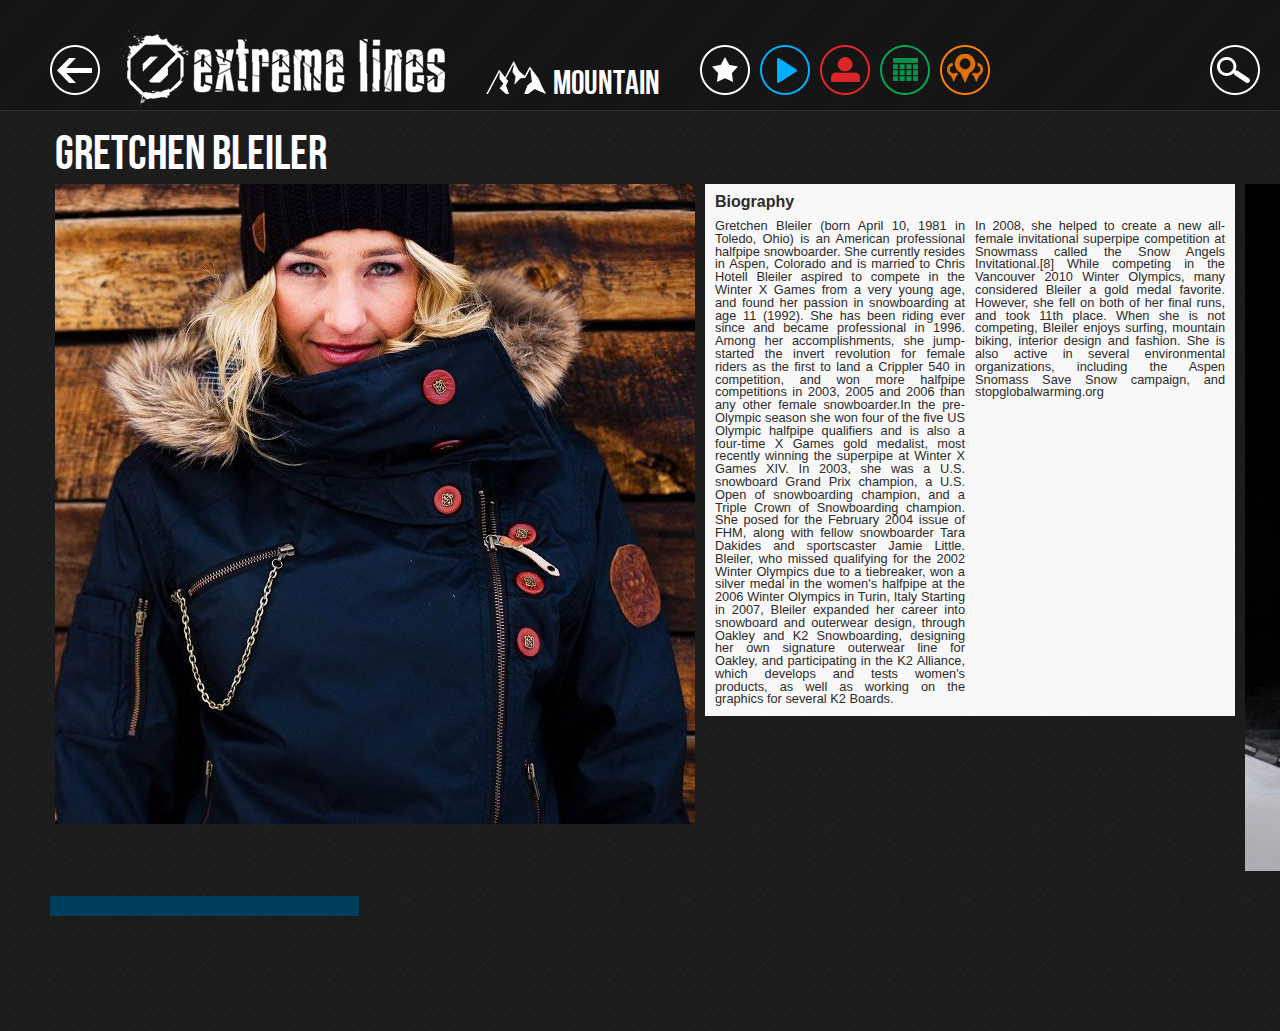
==== athlete.html @ 6b8eccd9 "athlete" ====
<!DOCTYPE HTML>
<html lang="en-US" xmlns:og="http://ogp.me/ns#"
      xmlns:fb="https://www.facebook.com/2008/fbml">

<head>
    <meta charset="UTF-8">
    <title></title>
    <meta property="og:title" content=""/>
    <meta property="og:type" content="video"/>
    <meta property="og:url" content="http://www.imdb.com/title/tt0117500/"/>
    <meta property="og:image" content="http://ia.media-imdb.com/rock.jpg"/>

    <link rel="stylesheet" href="css/reset.css">
    <link rel="stylesheet" href="css/main.css">

    <script type="text/javascript" src="js/bdd.json"></script>
    <script type="text/javascript" src="js/jquery-1.7.2.min.js"></script>
    <script type="text/javascript" src="js/main.js"></script>
    <script type="text/javascript" src="js/jquery.tinyscrollbar.min.js"></script>
    <script type="text/javascript" src="js/jquery.tipsy.js"></script>

    <!--[if lt IE 9]>
    <script src="http://html5shiv.googlecode.com/svn/trunk/html5.js"></script>
    <![endif]-->

    <!--[if (gte IE 6)&(lte IE 8)]>
    <script type="text/javascript" src="js/selectivizr-min.js"></script>
    <![endif]-->

</head>

<body>
    <div id="fb-root"></div>
<script>(function(d, s, id) {
  var js, fjs = d.getElementsByTagName(s)[0];
  if (d.getElementById(id)) return;
  js = d.createElement(s); js.id = id;
  js.src = "//connect.facebook.net/fr_FR/all.js#xfbml=1&appId=459296267443362";
  fjs.parentNode.insertBefore(js, fjs);
}(document, 'script', 'facebook-jssdk'));</script>
    <header>
        <a href="index.html" class="back"></a>
        <a href="hub.html">
            <img src="img/logo.png" alt="e-Lines">
        </a>
        <h1>Mountain</h1>
        <nav>
            <ul>
                <li><a id="scrollbar1-anchor" href="#" title="Featured"></a></li>
                <li><a id="scrollbar2-anchor" href="#" title="Videos"></a></li>
                <li><a id="scrollbar3-anchor" href="#" title="Athletes"></a></li>
                <li><a id="scrollbar4-anchor" href="#" title="Events"></a></li>
                <li><a id="scrollbar5-anchor" href="#" title="Places"></a></li>
                <li><a id="search" href="#" title="Search"></a></li>
            </ul>
        </nav>
        <div id="search_area">
            <form>
                <label for="search">Search</label>
                <input type="text" placeholder="Type your search here" name="search" id="q">
                <input type="submit" value="OK">
            </form>
            <ul>
                <li class="selected" id="s_video"><a href="#"><span></span>Videos</a></li>
                <li class="selected" id="s_athlete"><a href="#"><span></span>Athletes</a></li>
                <li class="selected" id="s_event"><a href="#"><span></span>Events</a></li>
                <li class="selected" id="s_place"><a href="#"><span></span>Places</a></li>
            </ul>
            <ul id="res_search">
            </ul>
        </div>
    </header>

    <div id="scrollbar1">
        <div class="scrollbar"><div class="track"><div class="thumb"><div class="end"></div></div></div></div>
        <div class="viewport">
            <div class="overview">
                <div id="biopic">
                    <h2><a id="title_athlete_big" href="#">Gretchen Bleiler</a></h2>
                    <div class="fb-like" data-send="false" data-width="450" data-show-faces="true"></div>
                    <div id="biopic" class="category_content">
                        <img src="img/Montagne/Snowboard/gretchen_bleiler/portrait_big.jpg">
                        <div id="description">
                            <h3>Biography</h3>
                            <p>Gretchen Bleiler (born April 10, 1981 in Toledo, Ohio) is an American professional halfpipe snowboarder. She currently resides in Aspen, Colorado and is married to Chris Hotell
Bleiler aspired to compete in the Winter X Games from a very young age, and found her passion in snowboarding at age 11 (1992). She has been riding ever since and became professional in 1996. Among her accomplishments, she jump-started the invert revolution for female riders as the first to land a Crippler 540 in competition, and won more halfpipe competitions in 2003, 2005 and 2006 than any other female snowboarder.In the pre-Olympic season she won four of the five US Olympic halfpipe qualifiers and is also a four-time X Games gold medalist, most recently winning the superpipe at Winter X Games XIV.
In 2003, she was a U.S. snowboard Grand Prix champion, a U.S. Open of snowboarding champion, and a Triple Crown of Snowboarding champion.
She posed for the February 2004 issue of FHM, along with fellow snowboarder Tara Dakides and sportscaster Jamie Little.
Bleiler, who missed qualifying for the 2002 Winter Olympics due to a tiebreaker, won a silver medal in the women's halfpipe at the 2006 Winter Olympics in Turin, Italy
Starting in 2007, Bleiler expanded her career into snowboard and outerwear design, through Oakley and K2 Snowboarding, designing her own signature outerwear line for Oakley, and participating in the K2 Alliance, which develops and tests women's products, as well as working on the graphics for several K2 Boards.</p>
<p>In 2008, she helped to create a new all-female invitational superpipe competition at Snowmass called the Snow Angels Invitational.[8]
While competing in the Vancouver 2010 Winter Olympics, many considered Bleiler a gold medal favorite. However, she fell on both of her final runs, and took 11th place.
When she is not competing, Bleiler enjoys surfing, mountain biking, interior design and fashion. She is also active in several environmental organizations, including the Aspen Snomass Save Snow campaign, and stopglobalwarming.org</p>
                        </div>
                        <img src="img/Montagne/Snowboard/gretchen_bleiler/0001-c77518a7-4f2422e6-a66c-01c0b708.jpeg">
                        <img src="img/Montagne/Snowboard/gretchen_bleiler/Gretchen-Bleiler-Snowboarding-6-1800x2880.jpeg">
                        <div class="clear"></div>
                    </div>
                </div>
            </div>
        </div>
    </div>
    
</body>
</html>
---- css/main.css ----
html, body { height: 100%; width: 100%; margin: 0; }

@font-face {
    font-family: 'BebasNeueRegular';
    src: url('fonts/BebasNeue-webfont.eot');
    src: url('fonts/BebasNeue-webfont.eot?#iefix') format('embedded-opentype'),
         url('fonts/BebasNeue-webfont.woff') format('woff'),
         url('fonts/BebasNeue-webfont.ttf') format('truetype'),
         url('fonts/BebasNeue-webfont.svg#BebasNeueRegular') format('svg');
    font-weight: normal;
    font-style: normal;
}

body {
    background-color: #000;
    font-size: 62.5%;
    background: #000 url('img/bg_pattern.png');
    padding: 0;
    position: relative;
    overflow: hidden;
    font-family: Tahoma, Arial, sans-serif;
}

header { width: 100%; height: 80px; padding-top: 30px; padding-left: 5em; /*background: rgb(0, 0, 0); The Fallback */background-color:rgba(0,0,0,0.25); border-bottom: 1px solid rgba(255,255,255,0.1); }

header a { display: inline-block; float: left;}
header a.back { width: 50px; height: 50px; background: url('img/back_button.png'); margin: 1.5em 2em 0 0; }
header a.back:hover { background-position: 0 -50px; }
header a.back:active { background-position: 0 -100px; }

header h1 { display: inline-block;  font-family: 'BebasNeueRegular'; font-size: 3.4em; color: #FFF; margin: .9em 0 0 1em; padding-left: .2em; float: left; }
header h1::before { content: url('img/sprite_universes.png'); margin-right: .2em; }

/****
    HOME
**/

@-webkit-keyframes textAnim{ from{ left: -260px; opacity: 0;} to { left: 0; opacity: 1;} } 
   @-moz-keyframes textAnim{ from{ left: -260px; opacity: 0;} to { left: 0; opacity: 1;} } 
    @-ms-keyframes textAnim{ from{ left: -260px; opacity: 0;} to { left: 0; opacity: 1;} } 
     @-o-keyframes textAnim{ from{ left: -260px; opacity: 0;} to { left: 0; opacity: 1;} } 
        @keyframes textAnim{ from{ left: -260px; opacity: 0;} to { left: 0; opacity: 1;} } 

@-webkit-keyframes iconAnim{ from{ width: 50px; height: 50px; background-size: 50px; margin: 100px; opacity: 0;} to { width:250px; height:250px; margin: 0; opacity: 1;} } 
   @-moz-keyframes iconAnim{ from{ width: 50px; height: 50px; background-size: 50px; margin: 100px; opacity: 0;} to { width:250px; height:250px; margin: 0; opacity: 1;} } 
    @-ms-keyframes iconAnim{ from{ width: 50px; height: 50px; background-size: 50px; margin: 100px; opacity: 0;} to { width:250px; height:250px; margin: 0; opacity: 1;} } 
     @-o-keyframes iconAnim{ from{ width: 50px; height: 50px; background-size: 50px; margin: 100px; opacity: 0;} to { width:250px; height:250px; margin: 0; opacity: 1;} } 
        @keyframes iconAnim{ from{ width: 50px; height: 50px; background-size: 50px; margin: 100px; opacity: 0;} to { width:250px; height:250px; margin: 0; opacity: 1;} } 

#head_home { padding-left:0px; }
#head_home img { display:block; margin:0 auto; width: 325px;}

#choice {margin:0 auto; margin-top:4%; width:520px; height:520px;}
#choice ul li {width:250px;height:250px;margin:5px;float:left;}
#choice ul li a {outline: rgba(127, 127, 127, .0) solid 2px; width:250px;height:250px;display:block; -webkit-transition: all .5s ease-in-out; -moz-transition: all .5s ease-in-out; -ms-transition: all .5s ease-in-out; -o-transition: all .5s ease-in-out; transition: all .5s ease-in-out;}
#choice ul li a:hover {outline: rgba(127, 127, 127, .5) solid 2px;-webkit-transition: all .5s ease-in-out; -moz-transition: all .5s ease-in-out; -ms-transition: all .5s ease-in-out; -o-transition: all .5s ease-in-out; transition: all .5s ease-in-out;}
#choice ul li a:active{outline: rgba(127, 127, 127, .5) solid 2px;-webkit-transition: none; -moz-transition: none; -ms-transition: none; -o-transition: none; transition: none;}
#choice ul li:nth-of-type(1) {
    position: relative;
        -webkit-animation: textAnim .75s ease-in-out;
           -moz-animation: textAnim .75s ease-in-out;
            -ms-animation: textAnim .75s ease-in-out;
             -o-animation: textAnim .75s ease-in-out;
                animation: textAnim .75s ease-in-out;
}
#choice ul li:nth-of-type(2) a {
        -webkit-animation: iconAnim 1s ease-in-out .75s forwards;
           -moz-animation: iconAnim 1s ease-in-out .75s forwards;
            -ms-animation: iconAnim 1s ease-in-out .75s forwards;
             -o-animation: iconAnim 1s ease-in-out .75s forwards;
                animation: iconAnim 1s ease-in-out .75s forwards;
                background: url('img/univ_montagne.png') no-repeat center;
                background-size: 250px;
                opacity: 0;
}

#choice ul li:nth-of-type(3) a {
        -webkit-animation: iconAnim 1s ease-in-out 1.5s forwards;
           -moz-animation: iconAnim 1s ease-in-out 1.5s forwards;
            -ms-animation: iconAnim 1s ease-in-out 1.5s forwards;
             -o-animation: iconAnim 1s ease-in-out 1.5s forwards;
                animation: iconAnim 1s ease-in-out 1.5s forwards;
                background: url('img/univ_mer.png') no-repeat center;
                background-size: 250px;
                opacity: 0;
} 
#choice ul li:nth-of-type(4) a {
        -webkit-animation: iconAnim 1s ease-in-out 2.25s forwards;
           -moz-animation: iconAnim 1s ease-in-out 2.25s forwards;
            -ms-animation: iconAnim 1s ease-in-out 2.25s forwards;
             -o-animation: iconAnim 1s ease-in-out 2.25s forwards;
                animation: iconAnim 1s ease-in-out 2.25s forwards;
                background: url('img/univ_urbain.png') no-repeat center; 
                background-size: 250px;
                opacity: 0;
} 

#choice ul li:nth-of-type(2) a:hover {background: url('img/univ_montagne_hover.png') no-repeat; background-size: 250px;} 
#choice ul li:nth-of-type(3) a:hover {background: url('img/univ_mer_hover.png') no-repeat; background-size: 250px;} 
#choice ul li:nth-of-type(4) a:hover {background: url('img/univ_urbain_hover.png') no-repeat; background-size: 250px;} 

#choice ul li p {
    font-family: 'BebasNeueRegular';
    background-color:white;
    font-size:7.15em;
    padding:8px 15px 0px 15px;
    margin-bottom:10px;
    line-height:68px;
    height:68px;
    }
    
#choice ul li p:nth-of-type(1){display:table;}
#choice ul li p:nth-of-type(2){display:table;}
#choice ul li p:nth-of-type(3){height:70px;line-height:70px;}
/****
    HUB MENU
**/

header nav { float: left; margin-left: 3em; margin-top: 1.5em; }
header nav ul li { float: left; }
header nav ul li:nth-of-type(6) { position:absolute; right: 2em; }
header nav a { width: 50px; height: 50px; margin-left: 1em; background: url('img/sprite_global.png') no-repeat; }
header nav ul li:nth-of-type(2) a { background-position: 0 -50px; }
header nav ul li:nth-of-type(3) a { background-position: 0 -100px; }
header nav ul li:nth-of-type(4) a { background-position: 0 -150px; }
header nav ul li:nth-of-type(5) a { background-position: 0 -200px; }
header nav ul li:nth-of-type(6) a { background-position: 0 -300px; }
/* --- Hover Menu --- */
header nav a:hover { background-position: -50px 0px; }
header nav ul li:nth-of-type(2) a:hover { background-position: -50px -50px; }
header nav ul li:nth-of-type(3) a:hover { background-position: -50px -100px; }
header nav ul li:nth-of-type(4) a:hover { background-position: -50px -150px; }
header nav ul li:nth-of-type(5) a:hover { background-position: -50px -200px; }
header nav ul li:nth-of-type(6) a:hover { background-position: -50px -300px; }
/* --- Active Menu --- */
header nav a:active { background-position: -100px 0px; }
header nav ul li:nth-of-type(2) a:active { background-position: -100px -50px; }
header nav ul li:nth-of-type(3) a:active { background-position: -100px -100px; }
header nav ul li:nth-of-type(4) a:active { background-position: -100px -150px; }
header nav ul li:nth-of-type(5) a:active { background-position: -100px -200px; }
header nav ul li:nth-of-type(6) a:active, header nav ul li:nth-of-type(6) a.active { background-position: -100px -300px; }


/****
    SIDEBAR SEARCH
**/
#search_area { width: 250px; height: 100%; background-color:rgba(0,0,0,0.9); position: absolute; bottom: -131px; right: -250px; z-index: 2; padding: 1em 0;
    -moz-transform: translate(250px, 0px);
    -moz-transition:all .2s ease-in-out .1s; 
    -webkit-transform: translate(250px, 0px);
    -webkit-transition:all .2s ease-in-out .1s;
}
#search_area.visible {
    -moz-transform: translate(-250px, 0px);
    -moz-transition:all .2s ease-in-out .1s;
    -webkit-transform:translate(-250px, 0px);
    -webkit-transition:all .2s ease-in-out .1s;
}
#search_area label { display: block; color: #FFF; font-size: 1.2em; margin-left: .5em; margin-bottom: .5em; }
#search_area input[type="text"] { width: 190px; height: 18px; border: 1px solid #FFF; padding: 5px; float: left; margin-left: .5em; }
#search_area input[type="submit"] { width: 30px; height: 30px; background: #000; border: 1px solid #FFF; color: #FFF; text-align: center; padding: 0; font-size: 1.2em; cursor: pointer; }
#search_area ul { display: block; width: 100%; margin-top: 2em; }
#search_area ul li { display: block; padding: .5em; margin-bottom: 1px; overflow: hidden; }
#search_area ul li a { display: block; width: 100%; line-height: 25px; color: #FFF; font-size: 1.6em; text-decoration: none; }
#search_area ul li:hover, #search_area ul li.selected { background: #191919; }
#search_area ul li a span { display: block; width: 25px; height: 25px; margin-right: .5em; background: url('img/sprite_global.png') no-repeat; background-position: -150px -50px; float: left; }
#search_area ul li:nth-of-type(2) a span { background-position: -150px -100px; }
#search_area ul li:nth-of-type(3) a span { background-position: -150px -150px; }
#search_area ul li:nth-of-type(4) a span { background-position: -150px -200px; }
#search_area ul li.selected a span { background-position: -150px -75px; }
#search_area ul li:nth-of-type(2).selected a span { background-position: -150px -125px; }
#search_area ul li:nth-of-type(3).selected a span { background-position: -150px -175px; }
#search_area ul li:nth-of-type(4).selected a span { background-position: -150px -225px; }

#res_search {  }
#res_search li {  }
#res_search li a span.video { background-position: -150px -75px !important;}
#res_search li a span.athlete { background-position: -150px -125px!important;; }
#res_search li a span.event { background-position: -150px -175px!important;; }
#res_search li a span.place { background-position: -150px -225px!important;; }


/****
    HUB CONTENT
**/

#scrollbar1 { width: 97%; padding-left: 5em; clear: both; margin: 2em 0 0 0; }
#scrollbar1 .viewport { width: 100%; height: 630px; overflow: hidden; position: relative; }
#scrollbar1 .overview { color:white; width: 4500px; height: 100%; list-style: none; position: absolute; left: 0; top: 0; }
#scrollbar1 .thumb .end,
#scrollbar1 .thumb { background-color: #003D5D; }
#scrollbar1 .scrollbar { position: fixed; bottom:4px; float: right; width: 15px; z-index:100;}
#scrollbar1 .track { background-color: #D8EEFD; height: 100%; width:13px; position: relative; padding: 0 1px; }
#scrollbar1 .thumb { height: 20px; width: 13px; cursor: pointer; overflow: hidden; position: absolute; top: 0; }
#scrollbar1 .thumb .end { overflow: hidden; height: 5px; width: 13px; }
#scrollbar1 .disable{ display: none; }

#scrollbar2 { width: 200px; clear: both; margin: 20px 0 10px; float:right;}
#scrollbar2 .viewport { width: 100%; height: 200px; overflow: hidden; position: relative; }
#scrollbar2 .overview { list-style: none; position: absolute; left: 0; top: 0; }
#scrollbar2 .thumb .end,
#scrollbar2 .thumb { background-color: #003D5D; }
#scrollbar2 .scrollbar { position: relative; float: right; width: 15px; }
#scrollbar2 .track { background-color: #D8EEFD; height: 100%; width:13px; position: relative; padding: 0 1px; }
#scrollbar2 .thumb { height: 20px; width: 13px; cursor: pointer; overflow: hidden; position: absolute; top: 0; }
#scrollbar2 .thumb .end { overflow: hidden; height: 5px; width: 13px; }
#scrollbar2 .disable{ display: none; }

.noSelect { user-select: none; -o-user-select: none; -moz-user-select: none; -khtml-user-select: none; -webkit-user-select: none; }

.category h2 a, .category_video h2 a { display: table; font-family: 'BebasNeueRegular'; font-size: 4.8em; color: #FFF; margin: 0 0 0 .3rem; text-decoration: none; }
.category:nth-of-type(2) h2 a { color: #00aeff; }
.category:nth-of-type(3) h2 a { color: #e72727; }
.category:nth-of-type(4) h2 a { color: #00a651; }
.category:nth-of-type(5) h2 a { color: #ff7e00; }

.category { width: 850px; float: left; }
.category_video { width: 100%; overflow: hidden; }
.overview ul { width: 100%; float: left; }
.overview li { position: relative; overflow: hidden; }
.overview ul li a { display: block; height: 100%; position: relative; }
.overview ul li:hover { outline: rgba(127, 127, 127, .5) solid 2px; }
.big { width: 550px; height: 280px; margin: 5px; float: right; }
.big img { width: 100%; height:100%; }
.mid { width: 270px; height: 280px; margin: 5px; float: right; overflow: hidden; }
.mid img { height: 100%; }
.small { width: 270px; height: 135px; margin: 5px; float: right; }
.small img { width:100%; height:100%; }
.category_video .small { float: left; }
.big_video { height: 100%;  margin: 5px; float: left; }
.big_video:hover { outline: none !important; }
.category_content a div { width: 100%; height: 50px; position: absolute; bottom: 0; font-size: 1.5em; color: #FFF; padding: 10px; box-sizing:border-box; -moz-box-sizing:border-box; -webkit-box-sizing:border-box; }
.category_content .small div { height: 35px; }
.video_content .small { float: left; }
.category_content div.video { background: rgba(0, 174, 255, .75); }
.category_content div.athlete { background: rgba(231, 39, 39, .75); }
.category_content div.event { background: rgba(0, 166, 81, .75); }
.category_content div.place { background: rgba(255, 126, 0, .75); }
.category_content div p { font-size: .8em; margin-top: .2em; }
img { border: 0; }
iframe { width: 100%; height: 100%; }

/****
    HUB INNER CATEGORY
**/
.category_full_content li {display: inline-block; float: left;}
.clear {clear: both}
.category_full_content div.video { background: rgba(0, 174, 255, .75); }
.category_full_content div.athlete { background: rgba(231, 39, 39, .75); }
.category_full_content div.event { background: rgba(0, 166, 81, .75); }
.category_full_content div.place { background: rgba(255, 126, 0, .75); }
.category_full_content div p { font-size: .8em; margin-top: .2em; }
.category_full h2 a { display: table; font-family: 'BebasNeueRegular'; font-size: 4.8em; color: #FFF; margin: 0 0 0 .3rem; text-decoration: none; }
/*TEST (pour voir les objets)*/
.category_full_content .mid {background: red;}

/****
    BIOPIC ATHLETE
**/
#biopic { width: 5000px; }
#biopic img {float: left; margin: 5px;}
#description { display: block; float: left; width:520px; margin: 5px; padding:5px; font-size: 1.6em; background: #f8f8f8; color: #2c2b2b; text-align:justify;}
#description h3 {padding: 5px; font-weight: bold;}
#description p {float: left; width: 250px; margin: 5px;}
#title_athlete_big { display: table; font-family: 'BebasNeueRegular'; font-size: 4.8em; color: #FFF; margin: 0 0 0 .3rem; text-decoration: none; }
/****
    TOOLTIPS
**/
.tipsy { padding: 5px; font-size: 10px; opacity: 0.8; filter: alpha(opacity=80); background-repeat: no-repeat;  background-image: url(img/tipsy.gif); }
.tipsy-inner { padding: 5px 8px 4px 8px; background-color: black; color: white; max-width: 200px; text-align: center; font-family: Tahoma; font-size: 1.1em; }
.tipsy-inner { -moz-border-radius:3px; -webkit-border-radius:3px; }
.tipsy-north { background-position: top center; }
.tipsy-south { background-position: bottom center; }
.tipsy-east { background-position: right center; }
.tipsy-west { background-position: left center; }

/* --- Media Queries --- */
@media screen and (max-height: 768px) {
    /*Font size*/
    body { font-size: 50.5%; }
    /*Taille du bandeau*/
    /*.category_content div { height: 40px; padding: 7px;} C DU CACA CA CASSE LA VIDEO*/ 
    /*Taille du OK*/
    #search_area input[type="submit"] { font-size: 1.1em; }
}

@media screen and (max-width: 960px) {
    /* --- Sprite version mini --- */
    header nav a { background-position: -150px 0px; height: 25px; width: 25px;}
    header nav ul li:nth-of-type(2) a { background-position: -150px -75px; }
    header nav ul li:nth-of-type(3) a { background-position: -150px -125px; }
    header nav ul li:nth-of-type(4) a { background-position: -150px -175px; }
    header nav ul li:nth-of-type(5) a { background-position: -150px -225px; }
    header nav ul li:nth-of-type(6) a { background-position: -150px -300px; }
    /* --- Hover Menu --- */
    header nav a:hover { background-position: -175px 0px; }
    header nav ul li:nth-of-type(2) a:hover { background-position: -175px -50px; }
    header nav ul li:nth-of-type(3) a:hover { background-position: -175px -100px; }
    header nav ul li:nth-of-type(4) a:hover { background-position: -175px -150px; }
    header nav ul li:nth-of-type(5) a:hover { background-position: -175px -200px; }
    header nav ul li:nth-of-type(6) a:hover { background-position: -175px -300px; }
    /* --- Active Menu --- */
    header nav a:active { background-position: -175px -25px}
    header nav ul li:nth-of-type(2) a:active { background-position: -175px -75px; }
    header nav ul li:nth-of-type(3) a:active { background-position: -175px -125px; }
    header nav ul li:nth-of-type(4) a:active { background-position: -175px -175px; }
    header nav ul li:nth-of-type(5) a:active { background-position: -175px -225px; }
    header nav ul li:nth-of-type(6) a:active, header nav ul li:nth-of-type(6) a.active { background-position: -175px -325px; }

    /* --- Header size --- */
    header { height: 70px; }
    header a img {height: 75%;}
    header h1 {margin: 0.2em 0 0 1em;}

    /* --- Back --- */
    header a.back {width:25px; height:25px; background: url('img/sprite_global.png') no-repeat; background-position: -150px -250px;}
    header a.back:hover {background-position: -175px -250px;}
    header a.back:active {background-position: -175px -275px;}
}

@media screen and (max-width: 480px) {
    header {height: 140px;}
    header nav { margin: 0;}
    header h1 { margin: 0.2em 0 0 0; }
    header a img { height: 30%; }

}
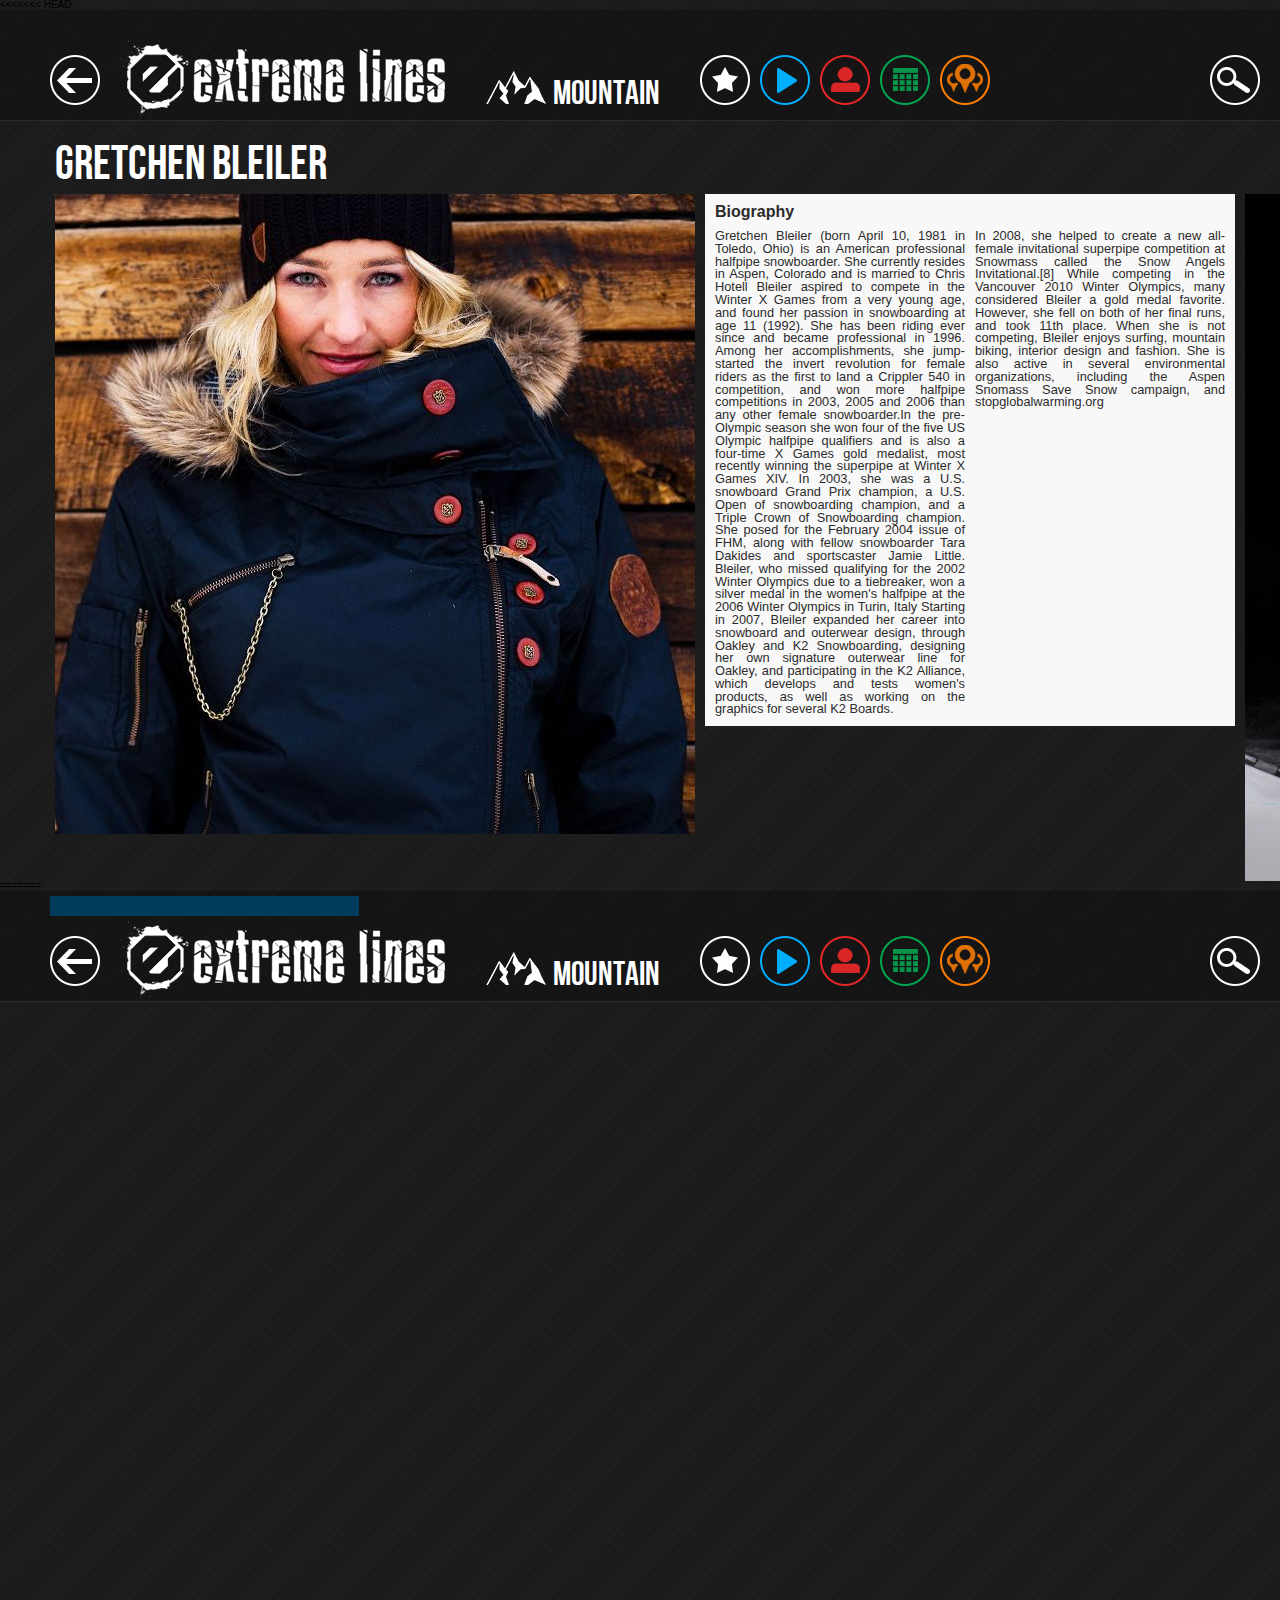
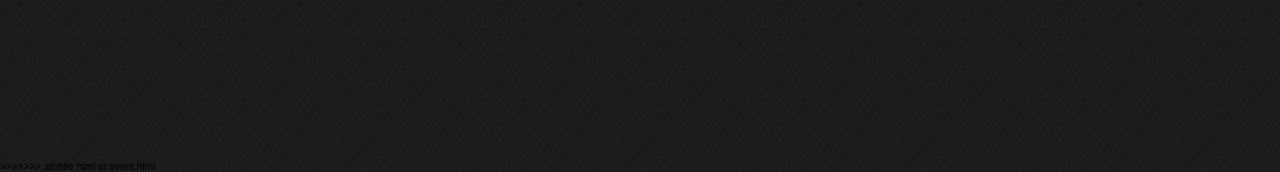
==== commit 04bc10fb: "athetle.html et event.html" ====
--- a/athlete.html
+++ b/athlete.html
@@ -1,3 +1,4 @@
+<<<<<<< HEAD
 <!DOCTYPE HTML>
 <html lang="en-US" xmlns:og="http://ogp.me/ns#"
       xmlns:fb="https://www.facebook.com/2008/fbml">
@@ -102,4 +103,86 @@
     </div>
     
 </body>
+=======
+<!DOCTYPE HTML>
+<html lang="en-US" xmlns:og="http://ogp.me/ns#"
+      xmlns:fb="https://www.facebook.com/2008/fbml">
+
+<head>
+    <meta charset="UTF-8">
+    <title></title>
+    <meta property="og:title" content=""/>
+    <meta property="og:type" content="video"/>
+    <meta property="og:url" content="http://www.imdb.com/title/tt0117500/"/>
+    <meta property="og:image" content="http://ia.media-imdb.com/rock.jpg"/>
+
+    <link rel="stylesheet" href="css/reset.css">
+    <link rel="stylesheet" href="css/main.css">
+
+    <script type="text/javascript" src="js/bdd.json"></script>
+    <script type="text/javascript" src="js/jquery-1.7.2.min.js"></script>
+    <script type="text/javascript" src="js/main.js"></script>
+    <script type="text/javascript" src="js/jquery.tinyscrollbar.min.js"></script>
+    <script type="text/javascript" src="js/jquery.tipsy.js"></script>
+    <script type="text/javascript" src="js/single.js"></script>
+
+    <!--[if lt IE 9]>
+    <script src="http://html5shiv.googlecode.com/svn/trunk/html5.js"></script>
+    <![endif]-->
+
+    <!--[if (gte IE 6)&(lte IE 8)]>
+    <script type="text/javascript" src="js/selectivizr-min.js"></script>
+    <![endif]-->
+
+</head>
+
+<body>
+    <header>
+        <a href="index.html" class="back"></a>
+        <a href="hub.html">
+            <img src="img/logo.png" alt="e-Lines">
+        </a>
+        <h1>Mountain</h1>
+        <nav>
+            <ul>
+                <li><a id="scrollbar1-anchor" href="#" title="Featured"></a></li>
+                <li><a id="scrollbar2-anchor" href="#" title="Videos"></a></li>
+                <li><a id="scrollbar3-anchor" href="#" title="Athletes"></a></li>
+                <li><a id="scrollbar4-anchor" href="#" title="Events"></a></li>
+                <li><a id="scrollbar5-anchor" href="#" title="Places"></a></li>
+                <li><a id="search" href="#" title="Search"></a></li>
+            </ul>
+        </nav>
+        <div id="search_area">
+            <form>
+                <label for="search">Search</label>
+                <input type="text" placeholder="Type your search here" name="search" id="q">
+                <input type="submit" value="OK">
+            </form>
+            <ul>
+                <li class="selected" id="s_video"><a href="#"><span></span>Videos</a></li>
+                <li class="selected" id="s_athlete"><a href="#"><span></span>Athletes</a></li>
+                <li class="selected" id="s_event"><a href="#"><span></span>Events</a></li>
+                <li class="selected" id="s_place"><a href="#"><span></span>Places</a></li>
+            </ul>
+            <ul id="res_search">
+            </ul>
+        </div>
+    </header>
+
+    <div id="scrollbar1">
+        <div class="scrollbar"><div class="track"><div class="thumb"><div class="end"></div></div></div></div>
+        <div class="viewport">
+            <div class="overview">
+                <div class="category">
+                    <h2 id="title-single"></h2>
+                    <div id="content">        
+                    </div>
+                </div>
+            </div>
+        </div>
+    </div>
+    
+</body>
+>>>>>>> athetle.html et event.html
 </html>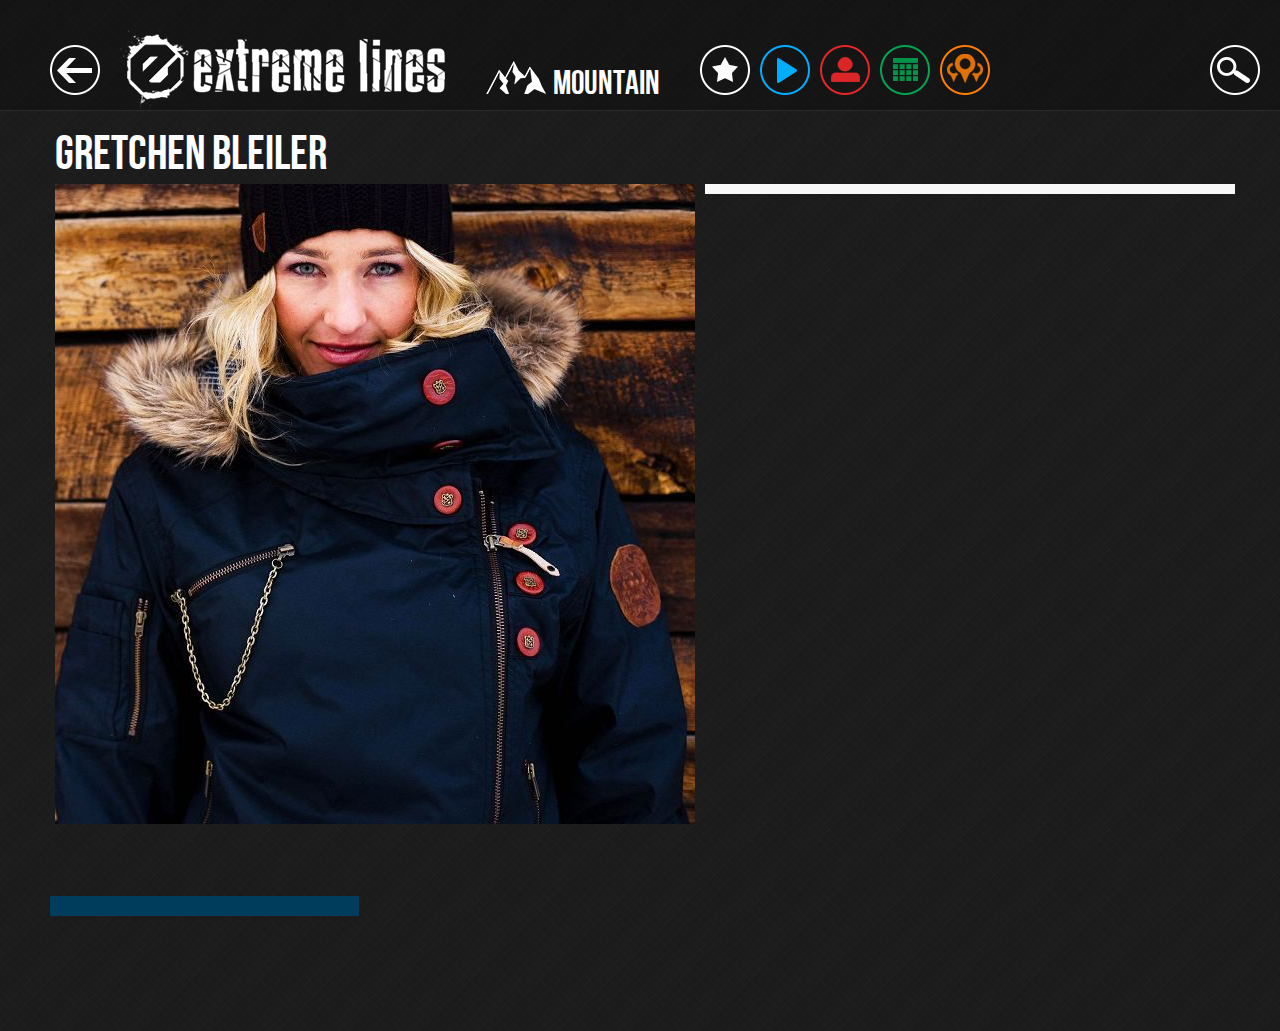
==== commit 814340f9: "Reprise athletes + event sur la base d'aurélien" ====
--- a/athlete.html
+++ b/athlete.html
@@ -1,4 +1,3 @@
-<<<<<<< HEAD
 <!DOCTYPE HTML>
 <html lang="en-US" xmlns:og="http://ogp.me/ns#"
       xmlns:fb="https://www.facebook.com/2008/fbml">
@@ -19,6 +18,7 @@
     <script type="text/javascript" src="js/main.js"></script>
     <script type="text/javascript" src="js/jquery.tinyscrollbar.min.js"></script>
     <script type="text/javascript" src="js/jquery.tipsy.js"></script>
+    <script type="text/javascript" src="js/single.js"></script>
 
     <!--[if lt IE 9]>
     <script src="http://html5shiv.googlecode.com/svn/trunk/html5.js"></script>
@@ -77,24 +77,12 @@
         <div class="viewport">
             <div class="overview">
                 <div id="biopic">
-                    <h2><a id="title_athlete_big" href="#">Gretchen Bleiler</a></h2>
+                    <h2><a id="title_single" href="#">Gretchen Bleiler</a></h2>
                     <div class="fb-like" data-send="false" data-width="450" data-show-faces="true"></div>
                     <div id="biopic" class="category_content">
                         <img src="img/Montagne/Snowboard/gretchen_bleiler/portrait_big.jpg">
                         <div id="description">
-                            <h3>Biography</h3>
-                            <p>Gretchen Bleiler (born April 10, 1981 in Toledo, Ohio) is an American professional halfpipe snowboarder. She currently resides in Aspen, Colorado and is married to Chris Hotell
-Bleiler aspired to compete in the Winter X Games from a very young age, and found her passion in snowboarding at age 11 (1992). She has been riding ever since and became professional in 1996. Among her accomplishments, she jump-started the invert revolution for female riders as the first to land a Crippler 540 in competition, and won more halfpipe competitions in 2003, 2005 and 2006 than any other female snowboarder.In the pre-Olympic season she won four of the five US Olympic halfpipe qualifiers and is also a four-time X Games gold medalist, most recently winning the superpipe at Winter X Games XIV.
-In 2003, she was a U.S. snowboard Grand Prix champion, a U.S. Open of snowboarding champion, and a Triple Crown of Snowboarding champion.
-She posed for the February 2004 issue of FHM, along with fellow snowboarder Tara Dakides and sportscaster Jamie Little.
-Bleiler, who missed qualifying for the 2002 Winter Olympics due to a tiebreaker, won a silver medal in the women's halfpipe at the 2006 Winter Olympics in Turin, Italy
-Starting in 2007, Bleiler expanded her career into snowboard and outerwear design, through Oakley and K2 Snowboarding, designing her own signature outerwear line for Oakley, and participating in the K2 Alliance, which develops and tests women's products, as well as working on the graphics for several K2 Boards.</p>
-<p>In 2008, she helped to create a new all-female invitational superpipe competition at Snowmass called the Snow Angels Invitational.[8]
-While competing in the Vancouver 2010 Winter Olympics, many considered Bleiler a gold medal favorite. However, she fell on both of her final runs, and took 11th place.
-When she is not competing, Bleiler enjoys surfing, mountain biking, interior design and fashion. She is also active in several environmental organizations, including the Aspen Snomass Save Snow campaign, and stopglobalwarming.org</p>
                         </div>
-                        <img src="img/Montagne/Snowboard/gretchen_bleiler/0001-c77518a7-4f2422e6-a66c-01c0b708.jpeg">
-                        <img src="img/Montagne/Snowboard/gretchen_bleiler/Gretchen-Bleiler-Snowboarding-6-1800x2880.jpeg">
                         <div class="clear"></div>
                     </div>
                 </div>
@@ -103,86 +91,4 @@
     </div>
     
 </body>
-=======
-<!DOCTYPE HTML>
-<html lang="en-US" xmlns:og="http://ogp.me/ns#"
-      xmlns:fb="https://www.facebook.com/2008/fbml">
-
-<head>
-    <meta charset="UTF-8">
-    <title></title>
-    <meta property="og:title" content=""/>
-    <meta property="og:type" content="video"/>
-    <meta property="og:url" content="http://www.imdb.com/title/tt0117500/"/>
-    <meta property="og:image" content="http://ia.media-imdb.com/rock.jpg"/>
-
-    <link rel="stylesheet" href="css/reset.css">
-    <link rel="stylesheet" href="css/main.css">
-
-    <script type="text/javascript" src="js/bdd.json"></script>
-    <script type="text/javascript" src="js/jquery-1.7.2.min.js"></script>
-    <script type="text/javascript" src="js/main.js"></script>
-    <script type="text/javascript" src="js/jquery.tinyscrollbar.min.js"></script>
-    <script type="text/javascript" src="js/jquery.tipsy.js"></script>
-    <script type="text/javascript" src="js/single.js"></script>
-
-    <!--[if lt IE 9]>
-    <script src="http://html5shiv.googlecode.com/svn/trunk/html5.js"></script>
-    <![endif]-->
-
-    <!--[if (gte IE 6)&(lte IE 8)]>
-    <script type="text/javascript" src="js/selectivizr-min.js"></script>
-    <![endif]-->
-
-</head>
-
-<body>
-    <header>
-        <a href="index.html" class="back"></a>
-        <a href="hub.html">
-            <img src="img/logo.png" alt="e-Lines">
-        </a>
-        <h1>Mountain</h1>
-        <nav>
-            <ul>
-                <li><a id="scrollbar1-anchor" href="#" title="Featured"></a></li>
-                <li><a id="scrollbar2-anchor" href="#" title="Videos"></a></li>
-                <li><a id="scrollbar3-anchor" href="#" title="Athletes"></a></li>
-                <li><a id="scrollbar4-anchor" href="#" title="Events"></a></li>
-                <li><a id="scrollbar5-anchor" href="#" title="Places"></a></li>
-                <li><a id="search" href="#" title="Search"></a></li>
-            </ul>
-        </nav>
-        <div id="search_area">
-            <form>
-                <label for="search">Search</label>
-                <input type="text" placeholder="Type your search here" name="search" id="q">
-                <input type="submit" value="OK">
-            </form>
-            <ul>
-                <li class="selected" id="s_video"><a href="#"><span></span>Videos</a></li>
-                <li class="selected" id="s_athlete"><a href="#"><span></span>Athletes</a></li>
-                <li class="selected" id="s_event"><a href="#"><span></span>Events</a></li>
-                <li class="selected" id="s_place"><a href="#"><span></span>Places</a></li>
-            </ul>
-            <ul id="res_search">
-            </ul>
-        </div>
-    </header>
-
-    <div id="scrollbar1">
-        <div class="scrollbar"><div class="track"><div class="thumb"><div class="end"></div></div></div></div>
-        <div class="viewport">
-            <div class="overview">
-                <div class="category">
-                    <h2 id="title-single"></h2>
-                    <div id="content">        
-                    </div>
-                </div>
-            </div>
-        </div>
-    </div>
-    
-</body>
->>>>>>> athetle.html et event.html
 </html>--- a/css/main.css
+++ b/css/main.css
@@ -209,6 +209,7 @@
 .noSelect { user-select: none; -o-user-select: none; -moz-user-select: none; -khtml-user-select: none; -webkit-user-select: none; }
 
 .category h2 a, .category_video h2 a { display: table; font-family: 'BebasNeueRegular'; font-size: 4.8em; color: #FFF; margin: 0 0 0 .3rem; text-decoration: none; }
+#description { display: table; font-family: 'BebasNeueRegular'; font-size: 3em; color: #FFF; margin: 0 0 0 .3rem; text-decoration: none; }
 .category:nth-of-type(2) h2 a { color: #00aeff; }
 .category:nth-of-type(3) h2 a { color: #e72727; }
 .category:nth-of-type(4) h2 a { color: #00a651; }
@@ -255,14 +256,14 @@
 .category_full_content .mid {background: red;}
 
 /****
-    BIOPIC ATHLETE
+    BIOPIC ATHLETE/EVENT
 **/
 #biopic { width: 5000px; }
 #biopic img {float: left; margin: 5px;}
-#description { display: block; float: left; width:520px; margin: 5px; padding:5px; font-size: 1.6em; background: #f8f8f8; color: #2c2b2b; text-align:justify;}
+#description { display: block; float: left; width:520px; margin: 5px; padding:5px; font-size: 2.6em; background: #f8f8f8; color: #2c2b2b; text-align:justify;}
 #description h3 {padding: 5px; font-weight: bold;}
 #description p {float: left; width: 250px; margin: 5px;}
-#title_athlete_big { display: table; font-family: 'BebasNeueRegular'; font-size: 4.8em; color: #FFF; margin: 0 0 0 .3rem; text-decoration: none; }
+#title_single { display: table; font-family: 'BebasNeueRegular'; font-size: 4.8em; color: #FFF; margin: 0 0 0 .3rem; text-decoration: none; }
 /****
     TOOLTIPS
 **/
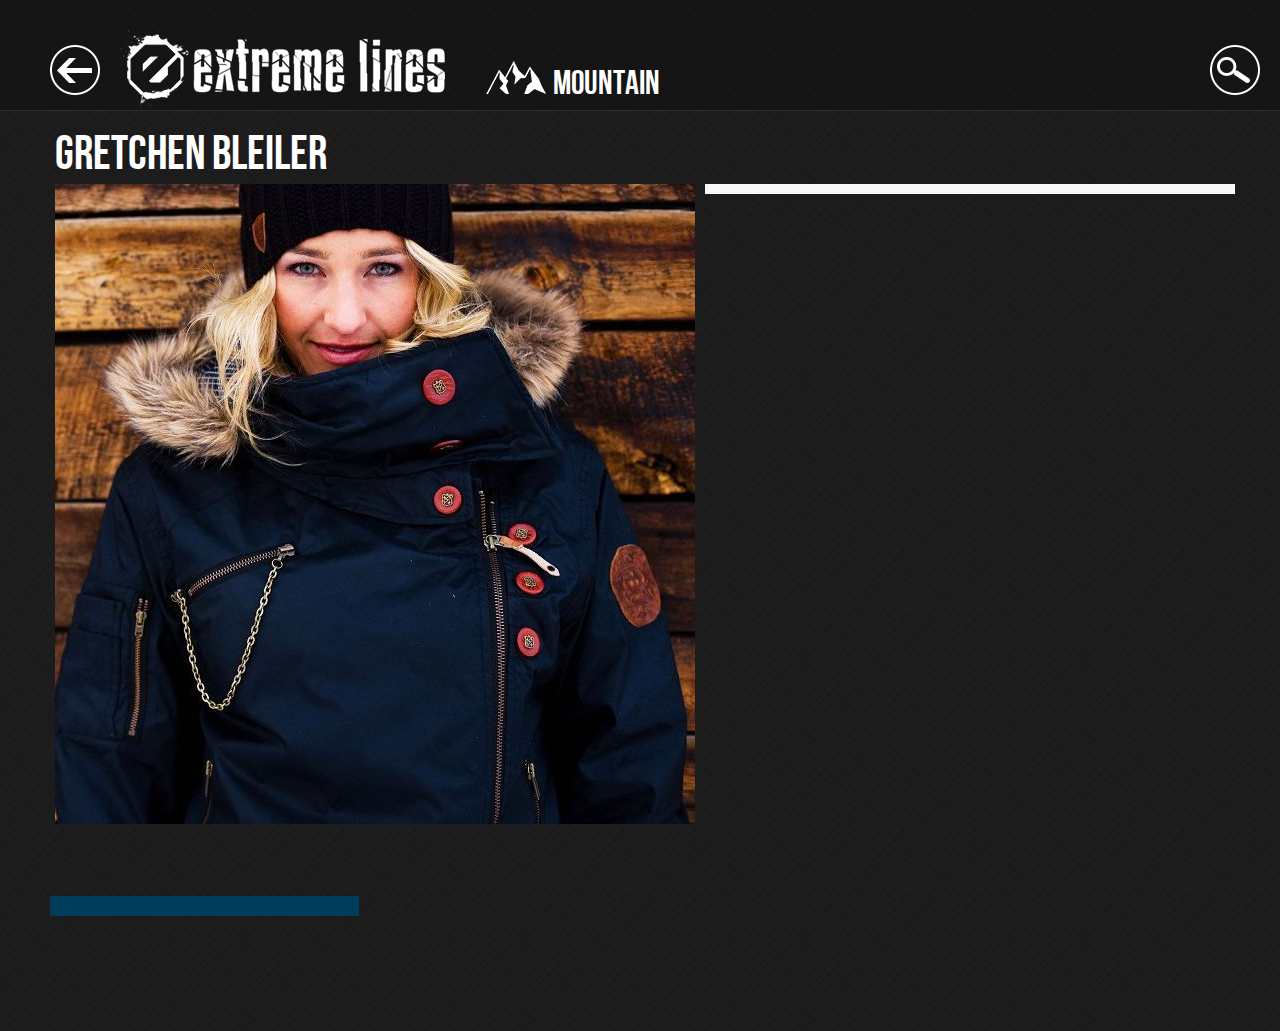
==== commit fcbc4430: "athlete shlag" ====
--- a/athlete.html
+++ b/athlete.html
@@ -47,11 +47,11 @@
         <h1>Mountain</h1>
         <nav>
             <ul>
-                <li><a id="scrollbar1-anchor" href="#" title="Featured"></a></li>
-                <li><a id="scrollbar2-anchor" href="#" title="Videos"></a></li>
-                <li><a id="scrollbar3-anchor" href="#" title="Athletes"></a></li>
-                <li><a id="scrollbar4-anchor" href="#" title="Events"></a></li>
-                <li><a id="scrollbar5-anchor" href="#" title="Places"></a></li>
+                <li><a id="scrollbar1-anchor" class="hidden" href="#" title="Featured"></a></li>
+                <li><a id="scrollbar2-anchor" class="hidden" href="#" title="Videos"></a></li>
+                <li><a id="scrollbar3-anchor" class="hidden" href="#" title="Athletes"></a></li>
+                <li><a id="scrollbar4-anchor" class="hidden" href="#" title="Events"></a></li>
+                <li><a id="scrollbar5-anchor" class="hidden" href="#" title="Places"></a></li>
                 <li><a id="search" href="#" title="Search"></a></li>
             </ul>
         </nav>
--- a/css/main.css
+++ b/css/main.css
@@ -140,6 +140,8 @@
 header nav ul li:nth-of-type(5) a:active { background-position: -100px -200px; }
 header nav ul li:nth-of-type(6) a:active, header nav ul li:nth-of-type(6) a.active { background-position: -100px -300px; }
 
+header nav .hidden {display: none;}
+
 
 /****
     SIDEBAR SEARCH
@@ -209,7 +211,6 @@
 .noSelect { user-select: none; -o-user-select: none; -moz-user-select: none; -khtml-user-select: none; -webkit-user-select: none; }
 
 .category h2 a, .category_video h2 a { display: table; font-family: 'BebasNeueRegular'; font-size: 4.8em; color: #FFF; margin: 0 0 0 .3rem; text-decoration: none; }
-#description { display: table; font-family: 'BebasNeueRegular'; font-size: 3em; color: #FFF; margin: 0 0 0 .3rem; text-decoration: none; }
 .category:nth-of-type(2) h2 a { color: #00aeff; }
 .category:nth-of-type(3) h2 a { color: #e72727; }
 .category:nth-of-type(4) h2 a { color: #00a651; }
@@ -260,7 +261,7 @@
 **/
 #biopic { width: 5000px; }
 #biopic img {float: left; margin: 5px;}
-#description { display: block; float: left; width:520px; margin: 5px; padding:5px; font-size: 2.6em; background: #f8f8f8; color: #2c2b2b; text-align:justify;}
+#description { display: block; float: left; width:520px; margin: 5px; padding:5px; font-size: 2.0em; background: #f8f8f8; color: #2c2b2b; text-align:justify;}
 #description h3 {padding: 5px; font-weight: bold;}
 #description p {float: left; width: 250px; margin: 5px;}
 #title_single { display: table; font-family: 'BebasNeueRegular'; font-size: 4.8em; color: #FFF; margin: 0 0 0 .3rem; text-decoration: none; }
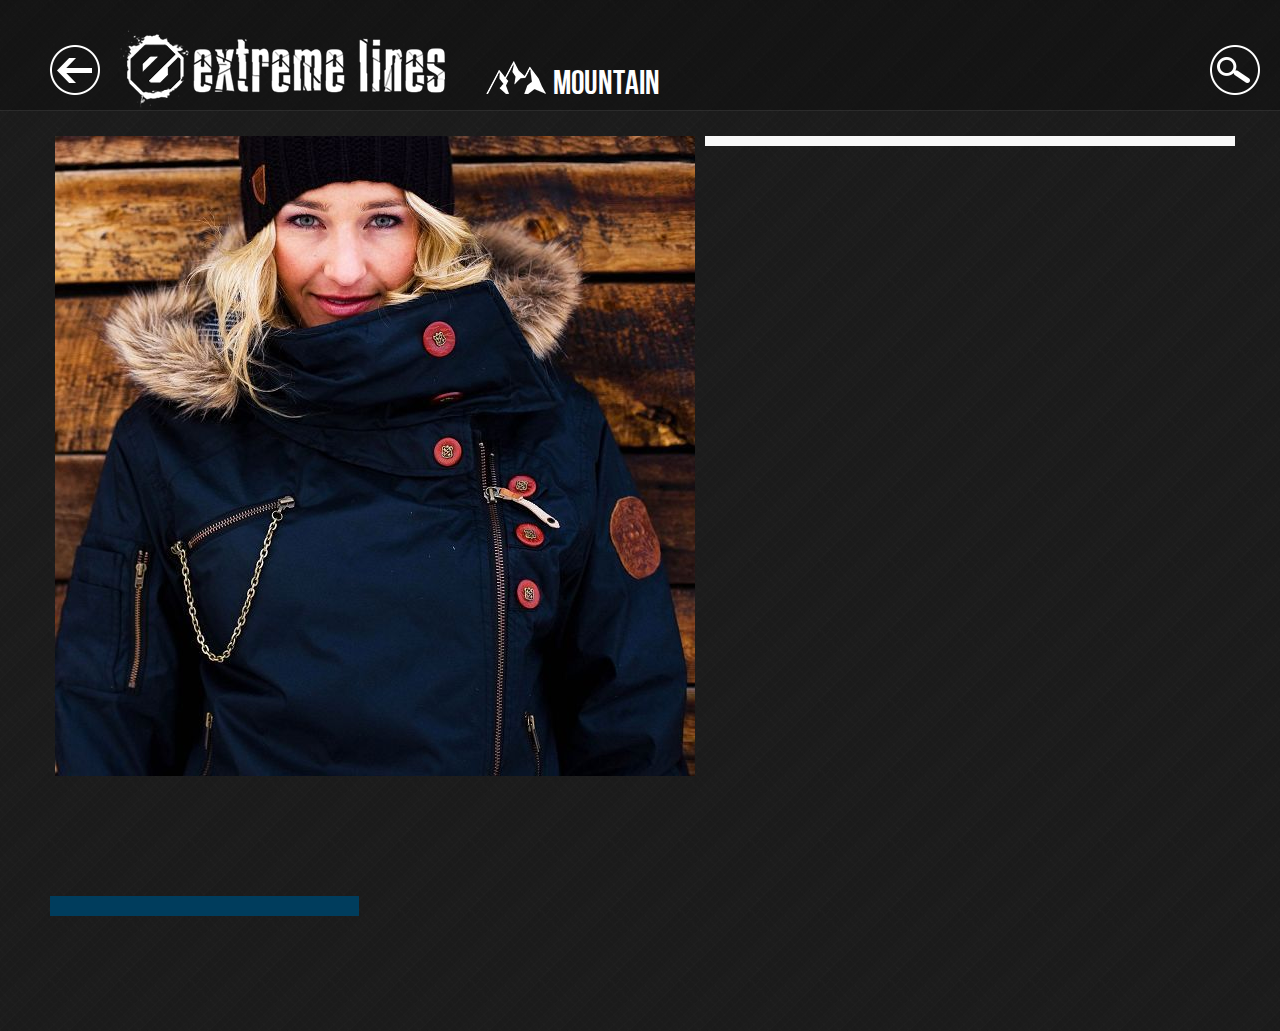
==== commit 41affe36: "Tiret titre" ====
--- a/athlete.html
+++ b/athlete.html
@@ -77,7 +77,7 @@
         <div class="viewport">
             <div class="overview">
                 <div id="biopic">
-                    <h2><a id="title_single" href="#">Gretchen Bleiler</a></h2>
+                    <h2><a id="title_single" href="#"></a></h2>
                     <div class="fb-like" data-send="false" data-width="450" data-show-faces="true"></div>
                     <div id="biopic" class="category_content">
                         <img src="img/Montagne/Snowboard/gretchen_bleiler/portrait_big.jpg">
